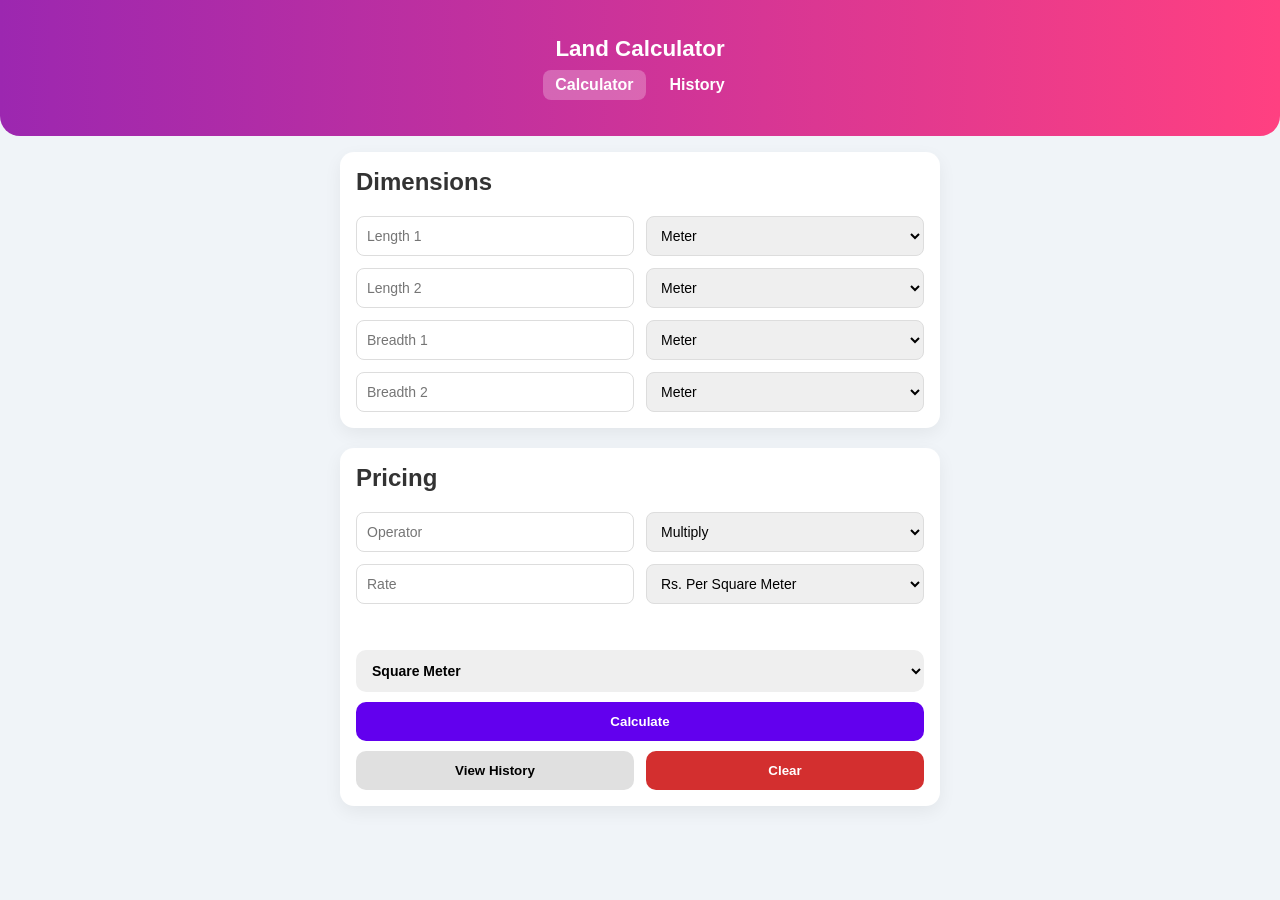
==== index.html @ bd633be9 "added csp, description and theme" ====
<!DOCTYPE html>
<html lang="en">
<head>
    <meta charset="UTF-8">
    <meta name="viewport" content="width=device-width, initial-scale=1">
    <meta name="description" content="Free Land Area Calculator to measure land area and estimate total price using multiple units. Fast, simple, and works directly in your browser.">
    <meta http-equiv="Content-Security-Policy" content="default-src 'self'; style-src 'self' 'unsafe-inline'; script-src 'self'; img-src 'self' data:;">
    <meta name="apple-mobile-web-app-capable" content="yes">
    <meta name="theme-color" content="#6200ee">
    <title>Land Area Calculator</title>
    <link rel="manifest" href="manifest.json">

    <link rel="stylesheet" href="css/nav.css">
    <link rel="stylesheet" href="css/style.css">
</head>
    <body>
    <header class="topbar">
        <div class="container topbar-inner">
            <h1 class="brand">Land Calculator</h1>
            <nav class="nav">
                <button id="installBtn">Install App</button>
                <a href="/" class="nav-link active">Calculator</a>
                <a href="/history" class="nav-link">History</a>
            </nav>
        </div>
    </header>

    <main class="container">

        <section class="card">
            <h2>Dimensions</h2>

            <div class="grid">
                <input type="number" id="length1" placeholder="Length 1">
                <select id="lengthUnit1"></select>

                <input type="number" id="length2" placeholder="Length 2">
                <select id="lengthUnit2"></select>

                <input type="number" id="breadth1" placeholder="Breadth 1">
                <select id="breadthUnit1"></select>

                <input type="number" id="breadth2" placeholder="Breadth 2">
                <select id="breadthUnit2"></select>
            </div>
        </section>

        <section class="card">
            <h2>Pricing</h2>

            <div class="grid">
                <input type="number" id="operator" placeholder="Operator">
                <select id="operatorUnit"></select>

                <input type="number" id="ratePerUnitArea" placeholder="Rate">
                <select id="rateUnit"></select>
            </div>

            <br><br>
            <select id="areaUnit"></select>
            <button id="btnCalculate" class="primary">Calculate</button>

            <div class="grid">
                <button id="viewHistory" class="secondary">View History</button>
                <button id="btnClear" class="danger">Clear</button>
            </div>
        </section>

        <section class="card result-card" id="resultCard">
            <div class="result-header">
                <h2>Result</h2>
                <button id="hideResultCard">✕</button>
            </div>

            <div class="result-main">
                <div class="result-item result-minor">
                    <span>Length</span>
                    <strong id="resultLength">0 Meter</strong>
                </div>

                <div class="result-item result-minor">
                    <span>Breadth</span>
                    <strong id="resultBreadth">0 Meter</strong>
                </div>

                <div class="result-item">
                    <span>Area</span>
                    <strong id="resultArea">0 Square Meter</strong>
                </div>

                <div class="result-item result-minor">
                    <span>Operator</span>
                    <strong id="resultOperator">0</strong>
                </div>

                <div class="result-item result-minor">
                    <span>Total Area</span>
                    <strong id="resultTotalArea">0 Square Meter</strong>
                </div>

                <div class="result-item result-minor">
                    <span>Rate</span>
                    <strong id="resultRate">0 Rs. Per Meter Square</strong>
                </div>

                <div class="result-item">
                    <span>Total Price</span>
                    <strong id="resultPrice">₹0</strong>
                </div>
            </div>

            <div class="result-actions">
                <button id="detailsBtn">More Details</button>
                <button id="copyResult">Copy</button>
            </div>
        </section>
    </main>

    <div id="toast" class="toast" style="display:none;"></div>

    <script src="js/script.js"></script>
    </body>
</html>
---- css/nav.css ----
/* Header bar */
.topbar {
    background: linear-gradient(90deg, #9C27B0, #FF4081);
    color: #fff;
    padding: 20px;
    text-align: center;
    border-bottom-left-radius: 20px;
    border-bottom-right-radius: 20px;
}
.brand { font-weight:700; margin:0; font-size:1.4rem; }
.badge {
    background: rgba(255,255,255,0.2);
    padding:4px 10px;
    border-radius:999px;
    font-size:12px;
}
.nav { display:flex; justify-content:center; gap:12px; flex-wrap:wrap; margin-top:8px; }
.nav-link {
    color:#fff; text-decoration:none; font-weight:600;
    padding:6px 12px; border-radius:8px; transition:background .3s;
}
.nav-link:hover, .nav-link.active {
    background: rgba(255,255,255,0.25);
}
---- css/style.css ----
:root {
    --bg: #f0f4f8;
    --card: #ffffff;
    --border: #e0e5eb;
    --text: #333;
    --muted: #555;
    --accent1: #FF4081;
    --accent2: #9C27B0;
    --accent3: #00BFA5;
    --accent4: #FF5722;
    --radius: 14px;
    --shadow: 0 4px 12px rgba(0,0,0,0.1);
}

body {
    margin: 0;
    font-family: "Segoe UI", sans-serif;
    background: var(--bg);
    color: var(--text);
    min-height: 100vh;
}

.container {
    padding: 16px;
    max-width: 600px;
    margin: auto;
}

.card {
    background: white;
    border-radius: 14px;
    padding: 16px;
    margin-bottom: 20px;
    box-shadow: 0 6px 18px rgba(0,0,0,0.06);
}

h2 {
    margin-top: 0;
}

.grid {
    display: grid;
    grid-template-columns: 1fr 1fr;
    gap: 12px;
}

input, select {
    padding: 10px;
    border-radius: 8px;
    border: 1px solid #ddd;
    font-size: 14px;
}

button, #areaUnit {
    width: 100%;
    padding: 12px;
    margin-top: 10px;
    border-radius: 10px;
    border: none;
    font-weight: 600;
    cursor: pointer;
    transition: 0.2s;
}

button.primary {
    background: #6200ee;
    color: white;
}

button.secondary {
    background: #e0e0e0;
}

button.danger {
    background: #d32f2f;
    color: white;
}

button:hover {
    opacity: 0.9;
}

#historyList div {
    padding: 10px;
    border-bottom: 1px solid #eee;
}

.result-card {
    display: none;
    background: linear-gradient(135deg,#6200ee,#7b1fa2);
    color: white;
}

.result-header {
    display:flex;
    justify-content:space-between;
    align-items:center;
}

.result-header button {
    width:auto;
    padding:4px 10px;
    background:rgba(255,255,255,0.2);
}

.result-main {
    margin-top:20px;
    display:grid;
    gap:14px;
}

.result-item {
    display:flex;
    justify-content:space-between;
    font-size:18px;
}

.result-item strong {
    font-size:22px;
}

.result-actions {
    margin-top:18px;
    display:grid;
    grid-template-columns:1fr 1fr;
    gap:10px;
}

.result-actions button {
    background:white;
    color:#6200ee;
}

.result-details {
    margin-top:16px;
    padding:12px;
    border-radius:8px;
    background:rgba(255,255,255,0.15);
    font-size:14px;
}

.result-minor {
    display: none;
}

@media (max-width: 480px) {
    .grid {
        grid-template-columns: 1fr;
    }

    input, select {
        width: 100%;
        box-sizing: border-box;
    }
}

#installBtn {
    display: none;
    width: auto;
    margin: 0 10px;
    padding: 5px 15px;
    background: var(--accent3);
}

/* Toast */
.toast {
    position:fixed;
    bottom:40px;
    left:50%;
    transform:translateX(-50%) scale(0.9);
    background:linear-gradient(90deg,var(--accent2),var(--accent1));
    color:#fff;
    padding:10px 18px;
    border-radius:999px;
    box-shadow:0 4px 14px rgba(0,0,0,0.3);
    opacity:0;
    transition:all .3s;
}

.toast.show { opacity:1; transform:translateX(-50%) scale(1); }
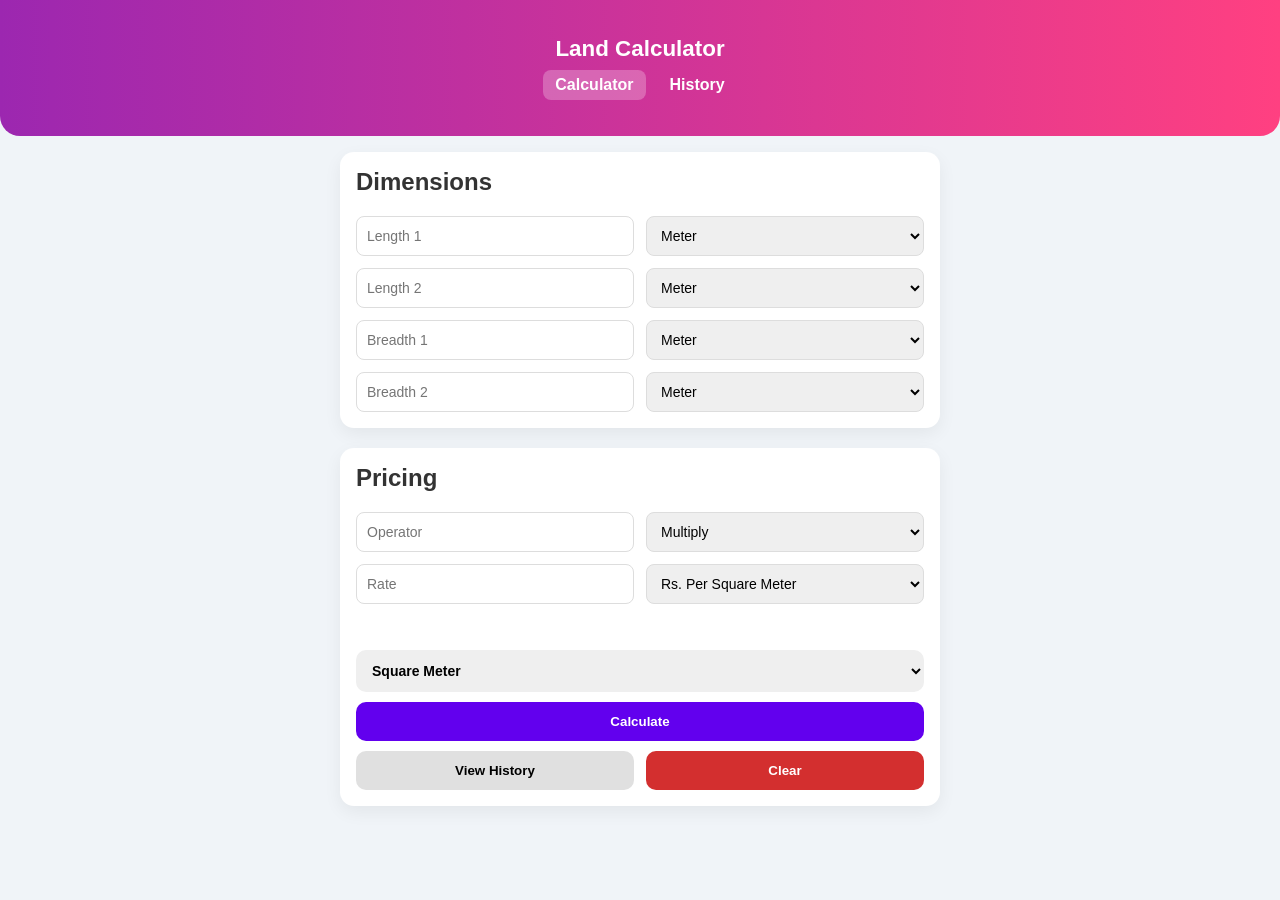
==== commit 6fe57199: "solved err for redirct from session storage" ====
--- a/index.html
+++ b/index.html
@@ -13,7 +13,7 @@
     <link rel="stylesheet" href="css/nav.css">
     <link rel="stylesheet" href="css/style.css">
 </head>
-    <body>
+<body>
     <header class="topbar">
         <div class="container topbar-inner">
             <h1 class="brand">Land Calculator</h1>
@@ -119,5 +119,5 @@
     <div id="toast" class="toast" style="display:none;"></div>
 
     <script src="js/script.js"></script>
-    </body>
+</body>
 </html>
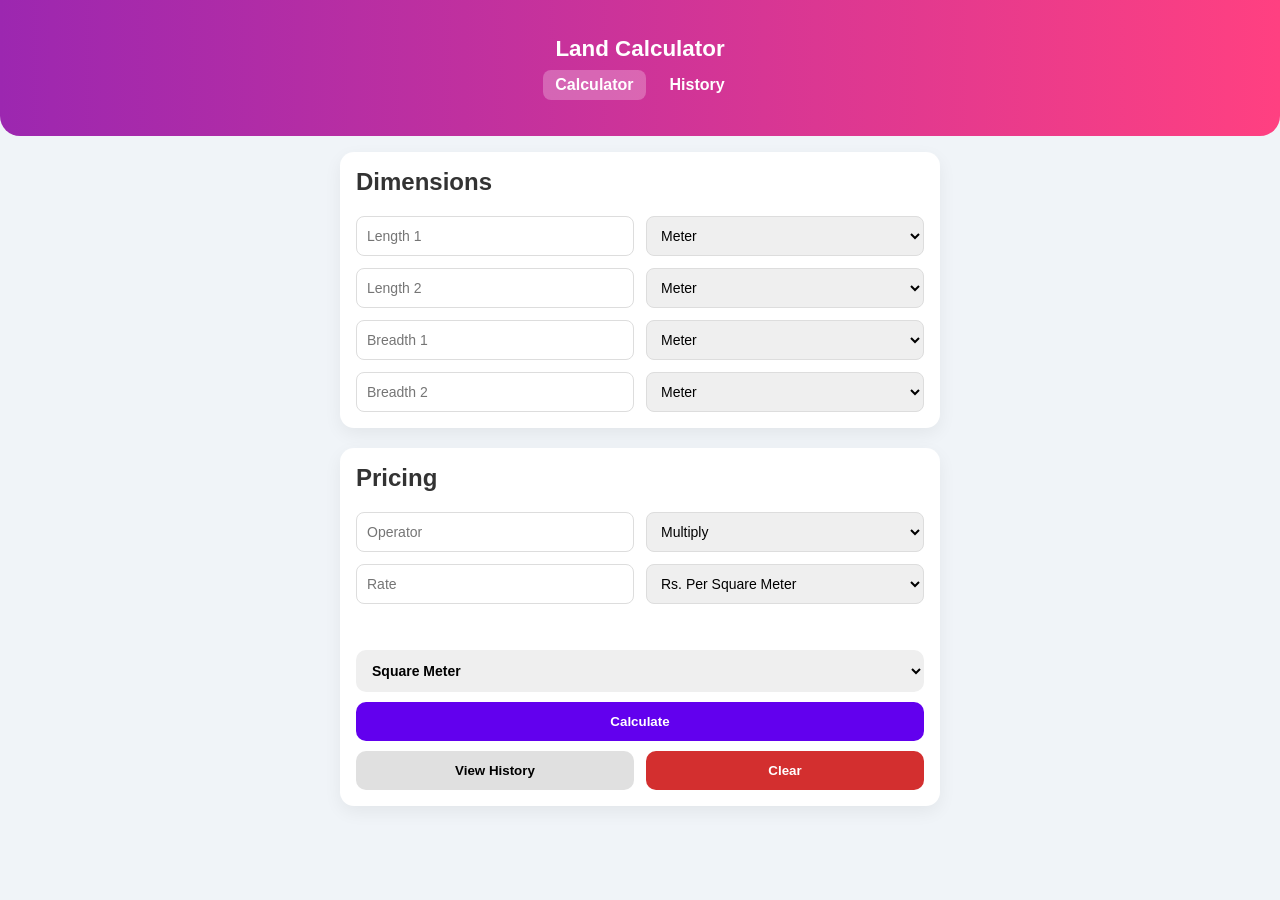
==== commit 3a99e870: "fixed precesion for area and added spaces in toast function" ====
--- a/index.html
+++ b/index.html
@@ -9,7 +9,6 @@
     <meta name="theme-color" content="#6200ee">
     <title>Land Area Calculator</title>
     <link rel="manifest" href="manifest.json">
-
     <link rel="stylesheet" href="css/nav.css">
     <link rel="stylesheet" href="css/style.css">
 </head>
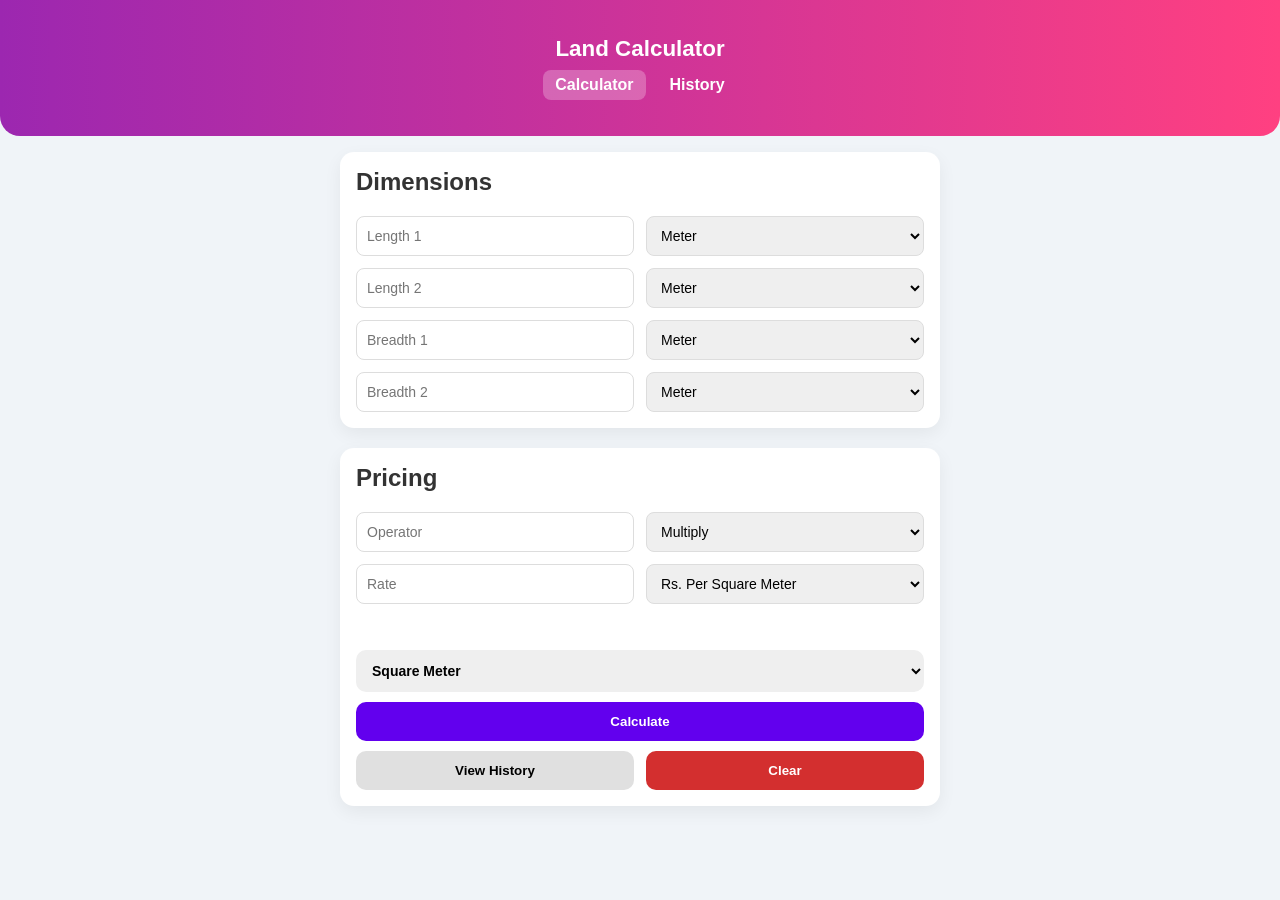
==== commit 7c65e86c: "implemented idb in history page" ====
--- a/index.html
+++ b/index.html
@@ -8,6 +8,13 @@
     <meta name="apple-mobile-web-app-capable" content="yes">
     <meta name="theme-color" content="#6200ee">
     <title>Land Area Calculator</title>
+
+    <!-- Favicon -->
+    <link rel="icon" href="/favicon.ico">
+    <link rel="icon" type="image/png" sizes="16x16" href="/assets/icons/favicon-16x16.png">
+    <link rel="icon" type="image/png" sizes="32x32" href="/assets/icons/favicon-32x32.png">
+    <link rel="apple-touch-icon" href="/apple-touch-icon.png">
+
     <link rel="manifest" href="manifest.json">
     <link rel="stylesheet" href="css/nav.css">
     <link rel="stylesheet" href="css/style.css">
@@ -92,7 +99,7 @@
                     <strong id="resultOperator">0</strong>
                 </div>
 
-                <div class="result-item result-minor">
+                <div class="result-item">
                     <span>Total Area</span>
                     <strong id="resultTotalArea">0 Square Meter</strong>
                 </div>
@@ -117,6 +124,7 @@
 
     <div id="toast" class="toast" style="display:none;"></div>
 
+    <script src="js/idb-handler.js"></script>
     <script src="js/script.js"></script>
 </body>
 </html>
